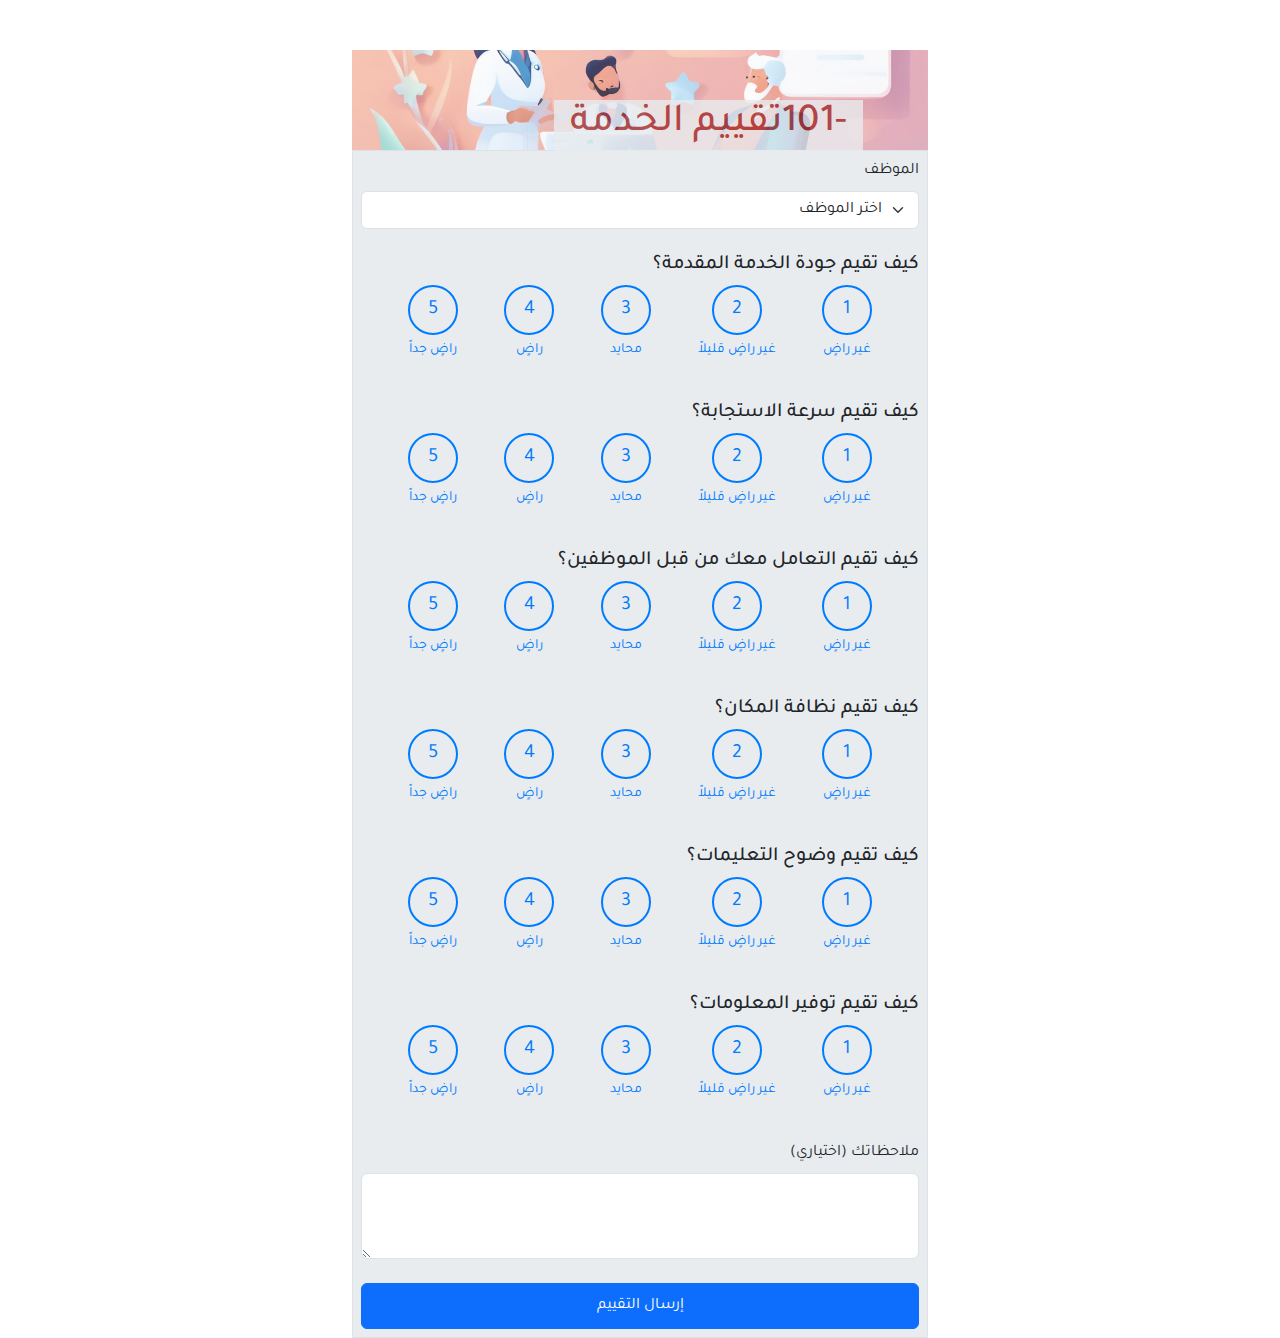
==== index.html @ 7bbb5033 "u2" ====
<!DOCTYPE html>
<html lang="ar" dir="rtl">
<head>
    <meta charset="UTF-8">
    <meta name="viewport" content="width=device-width, initial-scale=1.0">
    <title>تقييم الخدمة-105</title>
    <link href="https://cdn.jsdelivr.net/npm/bootstrap@5.3.3/dist/css/bootstrap.min.css" rel="stylesheet" integrity="sha384-QWTKZyjpPEjISv5WaRU9OFeRpok6YctnYmDr5pNlyT2bRjXh0JMhjY6hW+ALEwIH" crossorigin="anonymous">
    <link href="https://fonts.googleapis.com/css2?family=Tajawal:wght@400;500;700&display=swap" rel="stylesheet">

    <link rel="stylesheet" href="./Css/style.css">
</head>
<body>
    
<div class="container">
    <div class="position-relative">
        <div class="header"></div>
        <div class="position-absolute top-50 divcaption bg-body-secondary px-3">
            <h1>-101تقييم الخدمة</h1>
        </div>
    </div>
    <div class="border w-100 p-2 bg-body-secondary">

        <form id="evaluationForm">
            <!-- Employee Dropdown  -->
            <div class="mb-4">
                <label for="employeeSelect" class="form-label">الموظف</label>
                <select class="form-select" id="employeeSelect" required>
                    <option value="" disabled selected>اختر الموظف</option>
                </select>
            </div>

            <!-- Questions and Ratings -->
            <div id="questionsSection"></div>

            <!-- Comments Section -->
            <div class="mb-4">
                <label for="comments" class="form-label">ملاحظاتك (اختياري)</label>
                <textarea class="form-control" id="comments" rows="3"></textarea>
            </div>

            <button type="submit" class="btn btn-primary submit-btn">إرسال التقييم</button>
        </form>
    </div>
</div>

<script>
    // Utility function to get query string parameters
    function getQueryStringParameter(name) {
        const urlParams = new URLSearchParams(window.location.search);
        return urlParams.get(name);
    }

    // Fetch employee and questions data
    async function loadData() {
        // Fetch employees data
        debugger;
        const employeesResponse = await fetch('./Data/employees.json');
        const employees = await employeesResponse.json();
        const employeeId = getQueryStringParameter('id');
        const selectedEmployee = employees.filter(item => item.id === Number(employeeId));

        // Get employee ID from query string
       

        // Populate employee select dropdown
        const employeeSelect = document.getElementById('employeeSelect');
        selectedEmployee.forEach(employee => {
            const option = document.createElement('option');
            option.value = employee.id;
            option.textContent = employee.name;

            // Pre-select employee if ID matches the query string
            if (employeeId && employee.id === Number(employeeId)) {
                option.selected = true;
            }

            employeeSelect.appendChild(option);
        });

        // Disable dropdown if employee ID is present in the query string
        if (employeeId) {
            employeeSelect.disabled = true;
        }

        // Fetch questions data
        const questionsResponse = await fetch('./Data/questions.json');
        const questions = await questionsResponse.json();

        // Populate questions section
        const questionsSection = document.getElementById('questionsSection');
        questions.forEach(question => {
            const questionDiv = document.createElement('div');
            questionDiv.classList.add('mb-4');
            questionDiv.innerHTML = `
                <h5>${question.text}</h5>
                <div class="rating">
                    <div class="rating-option" data-question-id="${question.id}" data-value="1">
                        <div class="circle">1</div>
                        <p>غير راضٍ</p>
                    </div>
                    <div class="rating-option" data-question-id="${question.id}" data-value="2">
                        <div class="circle">2</div>
                        <p>غير راضٍ قليلاً</p>
                    </div>
                    <div class="rating-option" data-question-id="${question.id}" data-value="3">
                        <div class="circle">3</div>
                        <p>محايد</p>
                    </div>
                    <div class="rating-option" data-question-id="${question.id}" data-value="4">
                        <div class="circle">4</div>
                        <p>راضٍ</p>
                    </div>
                    <div class="rating-option" data-question-id="${question.id}" data-value="5">
                        <div class="circle">5</div>
                        <p>راضٍ جداً</p>
                    </div>
                </div>
            `;
            questionsSection.appendChild(questionDiv);
        });

        // Add event listeners for ratings
        document.querySelectorAll('.rating-option').forEach(option => {
            option.addEventListener('click', function () {
                // Remove 'selected' class from all options for this question
                document.querySelectorAll(`[data-question-id="${this.dataset.questionId}"]`).forEach(i => i.classList.remove('selected'));
                // Add 'selected' class to the clicked option
                this.classList.add('selected');
                console.log(`Question ID ${this.dataset.questionId} - Rating: ${this.dataset.value}`);
            });
        });
    }

    // Form Submission
    document.getElementById('evaluationForm').addEventListener('submit', function (e) {
        e.preventDefault();
debugger;
        const selectedEmployeeId = document.getElementById('employeeSelect').value;
        const selectedRatings = [];
        document.querySelectorAll('.rating-option.selected').forEach(option => {
            selectedRatings.push({
                questionId: option.dataset.questionId,
                rating: option.dataset.value
            });
        });
debugger;
        const comments = document.getElementById('comments').value;

        if (!selectedEmployeeId || selectedRatings.length === 0) {
            alert('يرجى اختيار التقييم لجميع الأسئلة.');
            return;
        }

        const evaluationData = {
            employeeId: selectedEmployeeId,
            ratings: selectedRatings,
            comments: comments,
            date: new Date().toISOString()
        };
debugger;    
        
        fetch('https://script.google.com/macros/s/AKfycbx1Xo4wEMqJwgWcFIXKu_kJ5cDjO9N8Bd02GoW2JaTBtFX1udUb3ozKD0VPXszf6A/exec', {
      redirect: "follow", 
      method: "POST",
      body: JSON.stringify(evaluationData),
      headers: {
        "Content-Type": "text/plain;charset=utf-8",
      },
    })
      .then(response => {
        if (!response.ok) {
          throw new Error("Network response was not ok");
        }
        debugger;
        return response.json();
      })
      .then(data => {
        alert(data.message);
      })
      .catch(error => {
        console.error('Error:', error);
        console.log("ErrorReturn",error.message);
        console.log('Received ' + JSON.stringify(data));
        alert('Failed to submit data. Check console for details.');
      });
      debugger;
      console.log('Evaluation submitted:', evaluationData);
        alert('تم إرسال التقييم بنجاح. شكرًا لك!');
        // Redirect to Thank You page
        window.location.href = "./thanks.html"; // Redirect to the "Thank You" page
    });

    // Load data when the page loads
    window.onload = loadData;
</script>
<script src="https://cdn.jsdelivr.net/npm/bootstrap@5.3.3/dist/js/bootstrap.bundle.min.js" integrity="sha384-YvpcrYf0tY3lHB60NNkmXc5s9fDVZLESaAA55NDzOxhy9GkcIdslK1eN7N6jIeHz" crossorigin="anonymous"></script>

</body>
</html>
---- Css/style.css ----
body{
    font-family: 'Tajawal', sans-serif;
}
.header {
   max-width: 600px;
   margin-top: 50px;
   top: 0;
   width: 100%;
   height: 100px;
   background-image: url('../image/eval.jpeg'); /* Replace with your desired image URL */
   background-size: cover;
   background-repeat: no-repeat;
   background-position: center;
   display: flex;
   justify-content: center;
   align-items: center;
   opacity: 0.8;
   z-index: 10; /* Ensure header stays on top */
}

.divcaption{
left: 35%;
opacity: 0.8;

}
.divcaption h1{
    color: brown;
    font-family: 'Tajawal', sans-serif;
}

.header h1 {
   color: black; /* Ensure text color is black */
   font-size: 2rem;
   font-weight: bold;
   position: relative;
   z-index: 1; 
   opacity: 1;/* Ensure text appears above the background */
}

       /* Add margin to body content to avoid overlap with the fixed header */
       /* body {
            margin-top: 100px; 
       } */
.container {
           max-width: 600px;
           
}
.rating {
           display: flex;
           justify-content: space-evenly;
           margin-bottom: 20px;
}
.rating-option {
           text-align: center;
           cursor: pointer;
           transition: transform 0.2s;
}
.circle {
           width: 50px;
           height: 50px;
           margin:auto;
           border: 2px solid #007bff;
           border-radius: 50%;
           display: flex;
           justify-content: center;
           align-items: center;
           font-size: 20px;
           color: #007bff;
           transition: background-color 0.3s, color 0.3s;
}
.rating-option p {
           margin-top: 5px;
           font-size: 14px;
           color: #007bff;
       }
       .rating-option.selected .circle {
           background-color: #007bff;
           color: white;
       }
       .rating-option.selected p {
           color: #007bff;
       }
       .submit-btn {
           width: 100%;
           padding: 10px;
           font-size: 16px;
       }
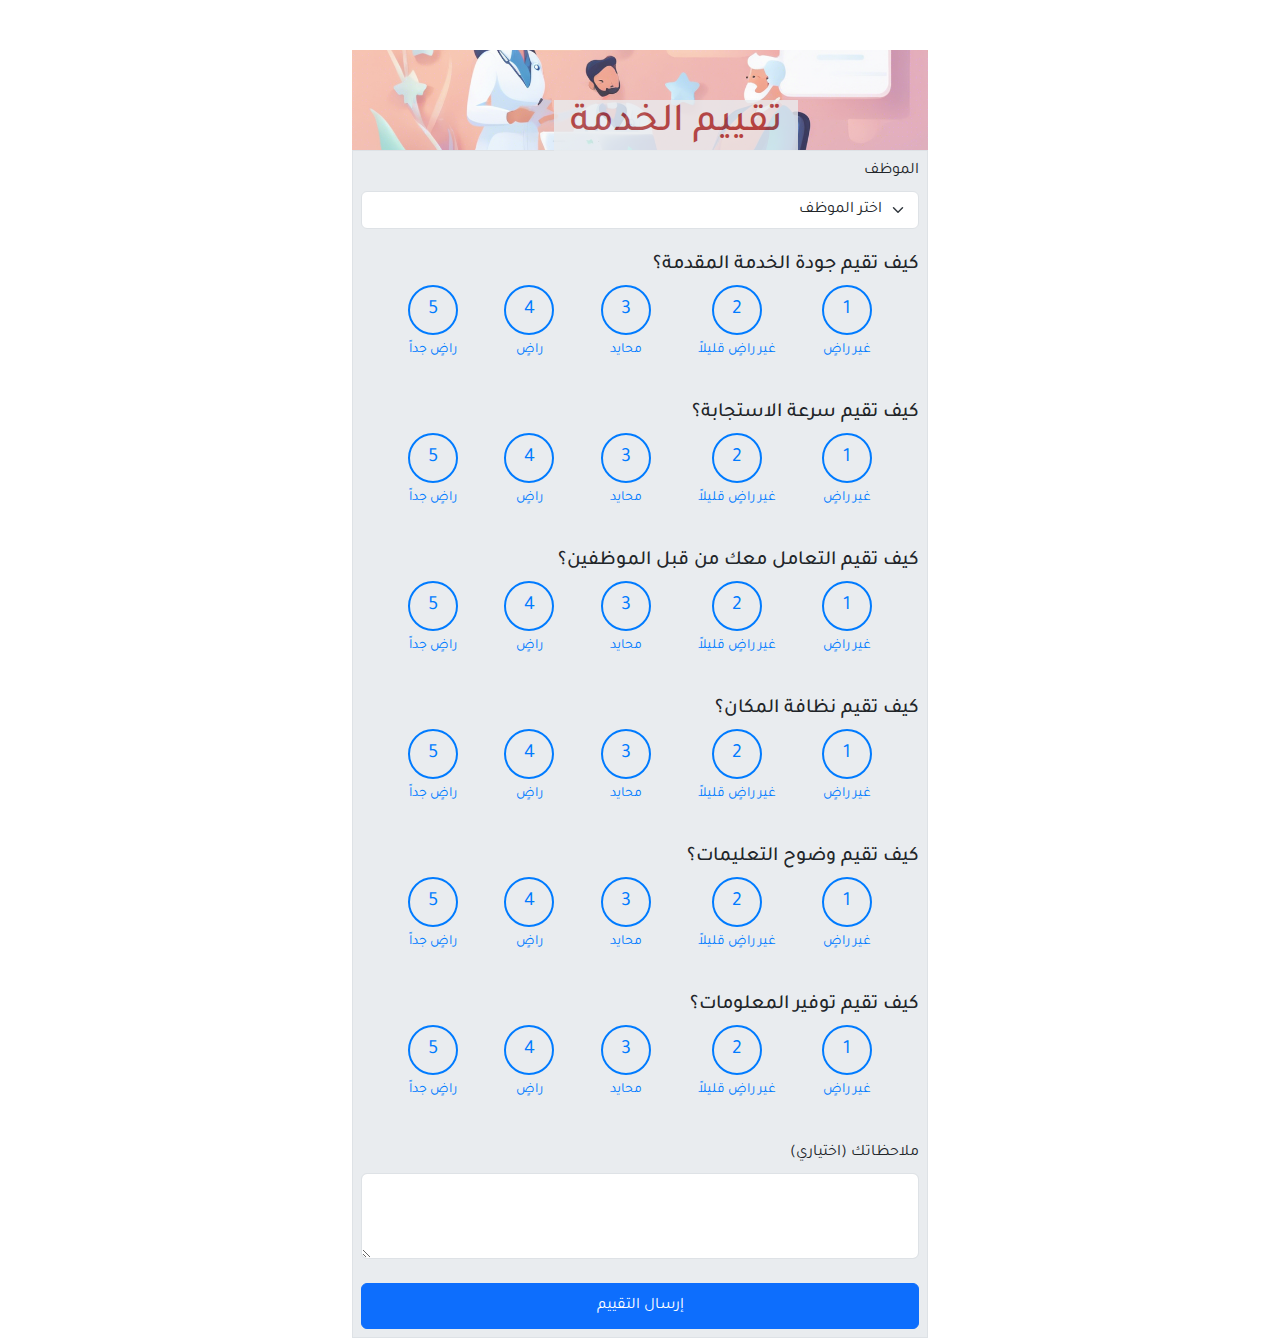
==== commit 2db9d6cf: "n-comment" ====
--- a/index.html
+++ b/index.html
@@ -3,7 +3,7 @@
 <head>
     <meta charset="UTF-8">
     <meta name="viewport" content="width=device-width, initial-scale=1.0">
-    <title>تقييم الخدمة-105</title>
+    <title>تقييم الخدمة-106</title>
     <link href="https://cdn.jsdelivr.net/npm/bootstrap@5.3.3/dist/css/bootstrap.min.css" rel="stylesheet" integrity="sha384-QWTKZyjpPEjISv5WaRU9OFeRpok6YctnYmDr5pNlyT2bRjXh0JMhjY6hW+ALEwIH" crossorigin="anonymous">
     <link href="https://fonts.googleapis.com/css2?family=Tajawal:wght@400;500;700&display=swap" rel="stylesheet">
 
@@ -15,7 +15,7 @@
     <div class="position-relative">
         <div class="header"></div>
         <div class="position-absolute top-50 divcaption bg-body-secondary px-3">
-            <h1>-101تقييم الخدمة</h1>
+            <h1>تقييم الخدمة</h1>
         </div>
     </div>
     <div class="border w-100 p-2 bg-body-secondary">
@@ -94,23 +94,23 @@
             questionDiv.innerHTML = `
                 <h5>${question.text}</h5>
                 <div class="rating">
-                    <div class="rating-option" data-question-id="${question.id}" data-value="1">
+                    <div class="rating-option" data-question-id="${question.id}" data-value="غير راضٍ">
                         <div class="circle">1</div>
                         <p>غير راضٍ</p>
                     </div>
-                    <div class="rating-option" data-question-id="${question.id}" data-value="2">
+                    <div class="rating-option" data-question-id="${question.id}" data-value="غير راضٍ قليلاً">
                         <div class="circle">2</div>
                         <p>غير راضٍ قليلاً</p>
                     </div>
-                    <div class="rating-option" data-question-id="${question.id}" data-value="3">
+                    <div class="rating-option" data-question-id="${question.id}" data-value="محايد">
                         <div class="circle">3</div>
                         <p>محايد</p>
                     </div>
-                    <div class="rating-option" data-question-id="${question.id}" data-value="4">
+                    <div class="rating-option" data-question-id="${question.id}" data-value="راضٍ">
                         <div class="circle">4</div>
                         <p>راضٍ</p>
                     </div>
-                    <div class="rating-option" data-question-id="${question.id}" data-value="5">
+                    <div class="rating-option" data-question-id="${question.id}" data-value="راضٍ جداً">
                         <div class="circle">5</div>
                         <p>راضٍ جداً</p>
                     </div>
@@ -159,7 +159,7 @@
         };
 debugger;    
         
-        fetch('https://script.google.com/macros/s/AKfycbx1Xo4wEMqJwgWcFIXKu_kJ5cDjO9N8Bd02GoW2JaTBtFX1udUb3ozKD0VPXszf6A/exec', {
+        fetch('https://script.google.com/macros/s/AKfycbwUEjYGHOAWd6ERS_3xrUmesDUIoYz1-6_gvF1mJXOI4s3F_GSgwCWG1zT3VTQ3srg/exec', {
       redirect: "follow", 
       method: "POST",
       body: JSON.stringify(evaluationData),
